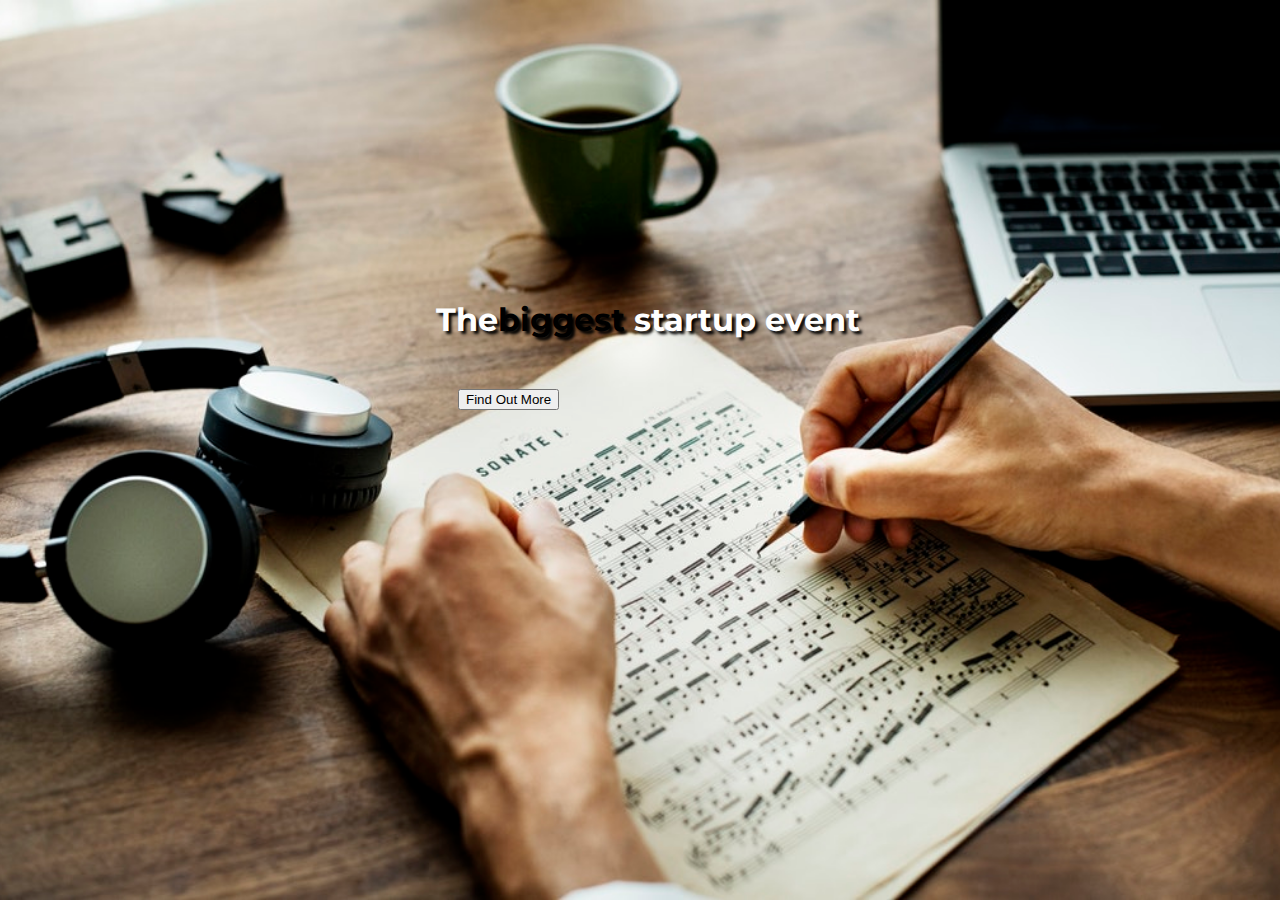
==== index.html @ 8f46d66f "add landing page" ====
<!DOCTYPE html>
<html>
  <head>
    <title>Startup</title>

    <!-- Google Fonts -->
    <link href="https://fonts.googleapis.com/css?family=Montserrat" rel="stylesheet">

    <!-- Bootstrap CSS from a CDN. This way you don't have to include the bootstrap file yourself -->
    <link rel="stylesheet" href="https://maxcdn.bootstrapcdn.com/bootstrap/4.0.0-alpha.6/css/bootstrap.min.css" integrity="sha384-rwoIResjU2yc3z8GV/NPeZWAv56rSmLldC3R/AZzGRnGxQQKnKkoFVhFQhNUwEyJ" crossorigin="anonymous">

    <!-- Your own stylesheet -->
    <link rel="stylesheet" type="text/css" href="style.css">
  </head>
  <body>
      <h1 class="header">The<span class="big">biggest</span> startup event</h1>
      <form action="subscribe.html" method="get">
        <button class="btn btn-success btn-xl">Find Out More</button>
      </form>
  </body>
</html>
---- style.css ----
body,
html {
  width: 100%;
  height: 75%;
  background: url(pic.jpeg) no-repeat center center fixed; 
  background-size: cover;
}

body {
  font-family: 'Montserrat', sans-serif;
}

.btn{
  margin-top: 50px;    
  margin-left: 450px;
}

.btn:hover{
    border: black;
    background-color: black;
}

.header{
    color: white;
    margin: 0;
    margin-top: 300px;
    text-shadow: 3px 3px 3px #000;
    text-align: center;
}

.big{
    color: black;
    transition: all 5s;
}

.big:hover:{
    text-decoration-style: solid;
    transform: scale(1.1);
}
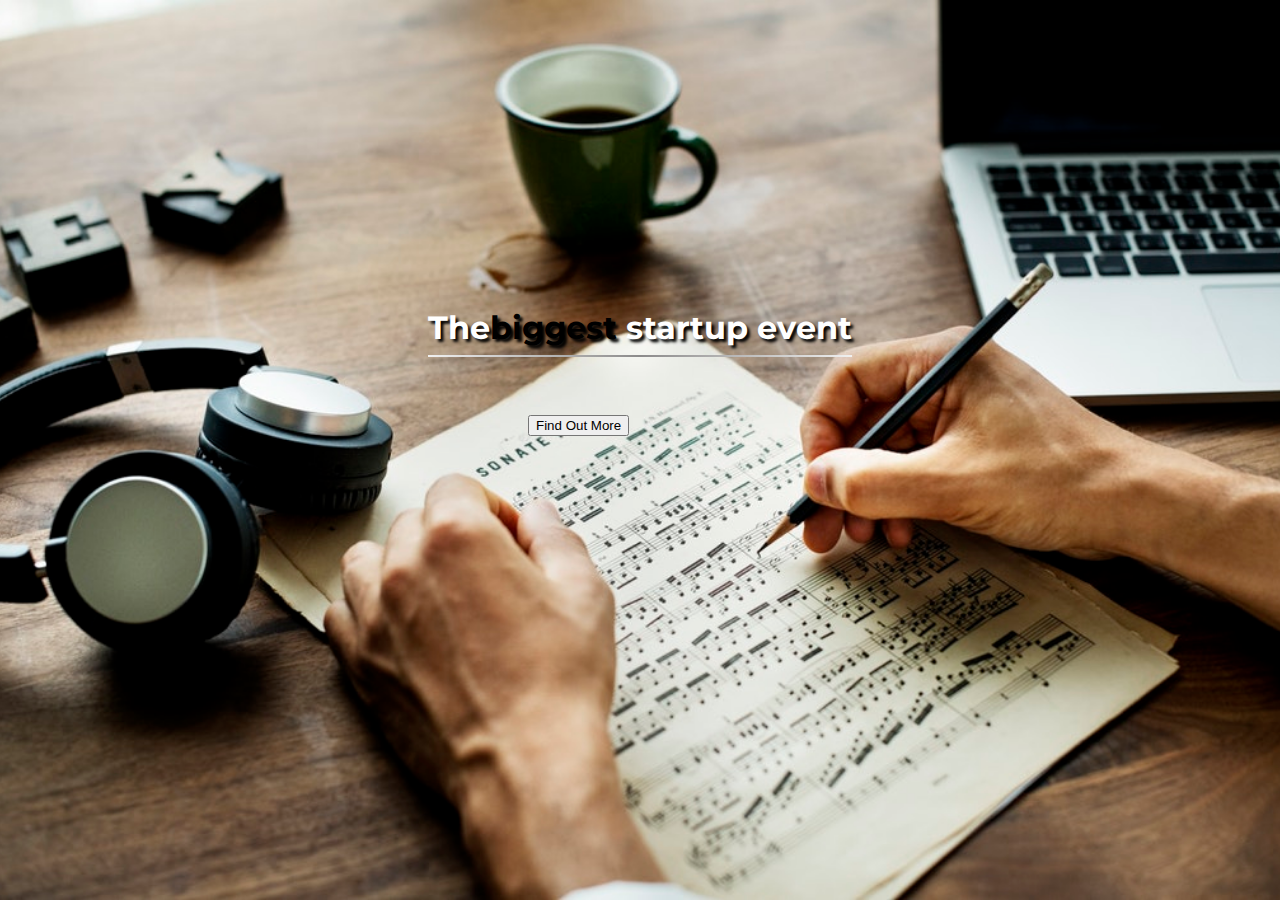
==== commit 1b34e5a8: "update ui" ====
--- a/index.html
+++ b/index.html
@@ -3,19 +3,24 @@
   <head>
     <title>Startup</title>
 
-    <!-- Google Fonts -->
     <link href="https://fonts.googleapis.com/css?family=Montserrat" rel="stylesheet">
 
-    <!-- Bootstrap CSS from a CDN. This way you don't have to include the bootstrap file yourself -->
     <link rel="stylesheet" href="https://maxcdn.bootstrapcdn.com/bootstrap/4.0.0-alpha.6/css/bootstrap.min.css" integrity="sha384-rwoIResjU2yc3z8GV/NPeZWAv56rSmLldC3R/AZzGRnGxQQKnKkoFVhFQhNUwEyJ" crossorigin="anonymous">
 
-    <!-- Your own stylesheet -->
     <link rel="stylesheet" type="text/css" href="style.css">
   </head>
   <body>
-      <h1 class="header">The<span class="big">biggest</span> startup event</h1>
-      <form action="subscribe.html" method="get">
-        <button class="btn btn-success btn-xl">Find Out More</button>
-      </form>
+      <div class="container">
+        <div class="row">
+            <div class="col-md-6 col-xs-6 col-sm-6">
+              <h1 class="header">The<span class="big">biggest</span> startup event</h1>
+                <hr class="line">
+              <form action="subscribe.html" method="get">
+                <button class="btn btn-success btn-xl">Find Out More</button>
+              </form>
+            </div>
+            
+          </div>
+      </div>
   </body>
 </html>
--- a/style.css
+++ b/style.css
@@ -1,18 +1,33 @@
-body,
+
 html {
-  width: 100%;
-  height: 75%;
+    margin: 0;
+    padding: 0;
+}
+body{
+    font-family: 'Montserrat', sans-serif;
   background: url(pic.jpeg) no-repeat center center fixed; 
   background-size: cover;
 }
 
-body {
-  font-family: 'Montserrat', sans-serif;
+.row{
+    display: flex;
+    justify-content: center;
+    align-items: center;
 }
 
+hr.line { 
+  border: 0; 
+  height: 2px; 
+  background-image: -webkit-linear-gradient(left, #f0f0f0, #8c8b8b, #f0f0f0);
+  background-image: -moz-linear-gradient(left, #f0f0f0, #8c8b8b, #f0f0f0);
+  background-image: -ms-linear-gradient(left, #f0f0f0, #8c8b8b, #f0f0f0);
+  background-image: -o-linear-gradient(left, #f0f0f0, #8c8b8b, #f0f0f0); 
+}
+
+
 .btn{
-  margin-top: 50px;    
-  margin-left: 450px;
+     margin-left: 100px;
+    margin-top: 50px;
 }
 
 .btn:hover{
